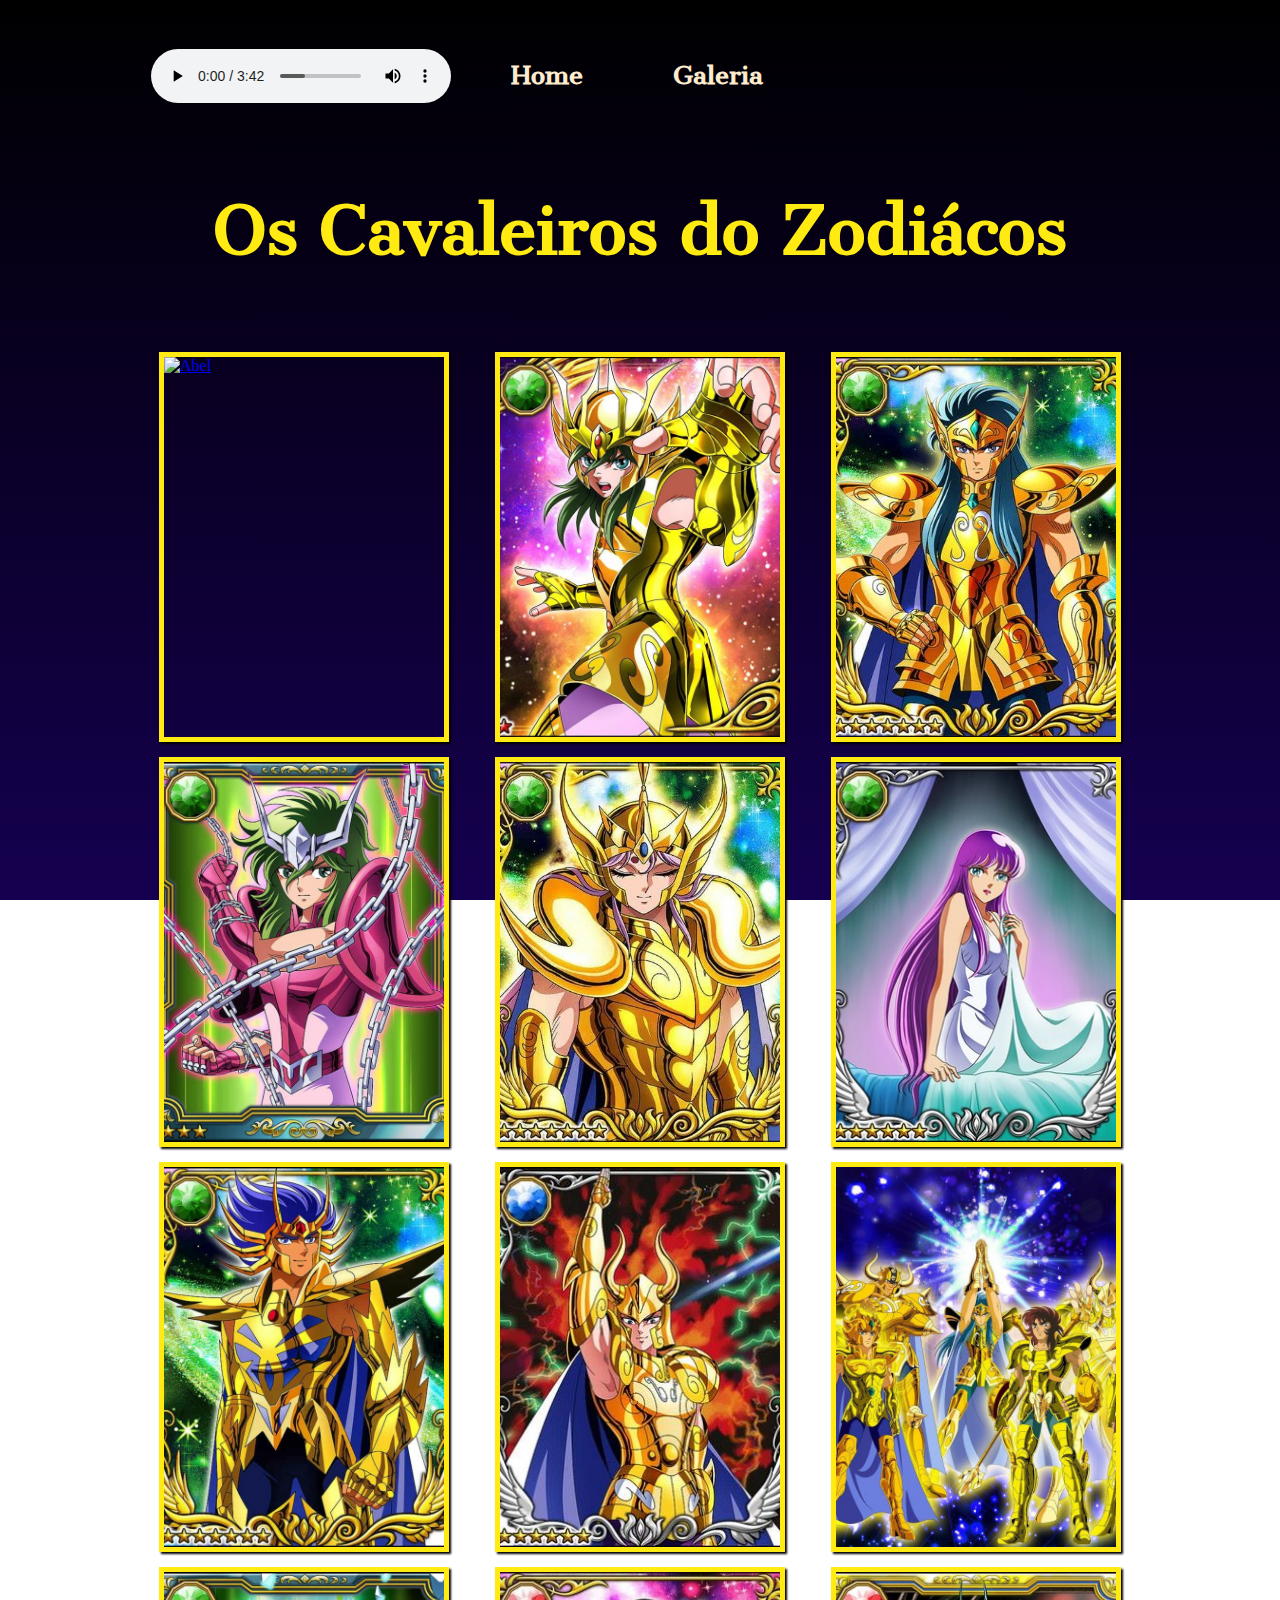
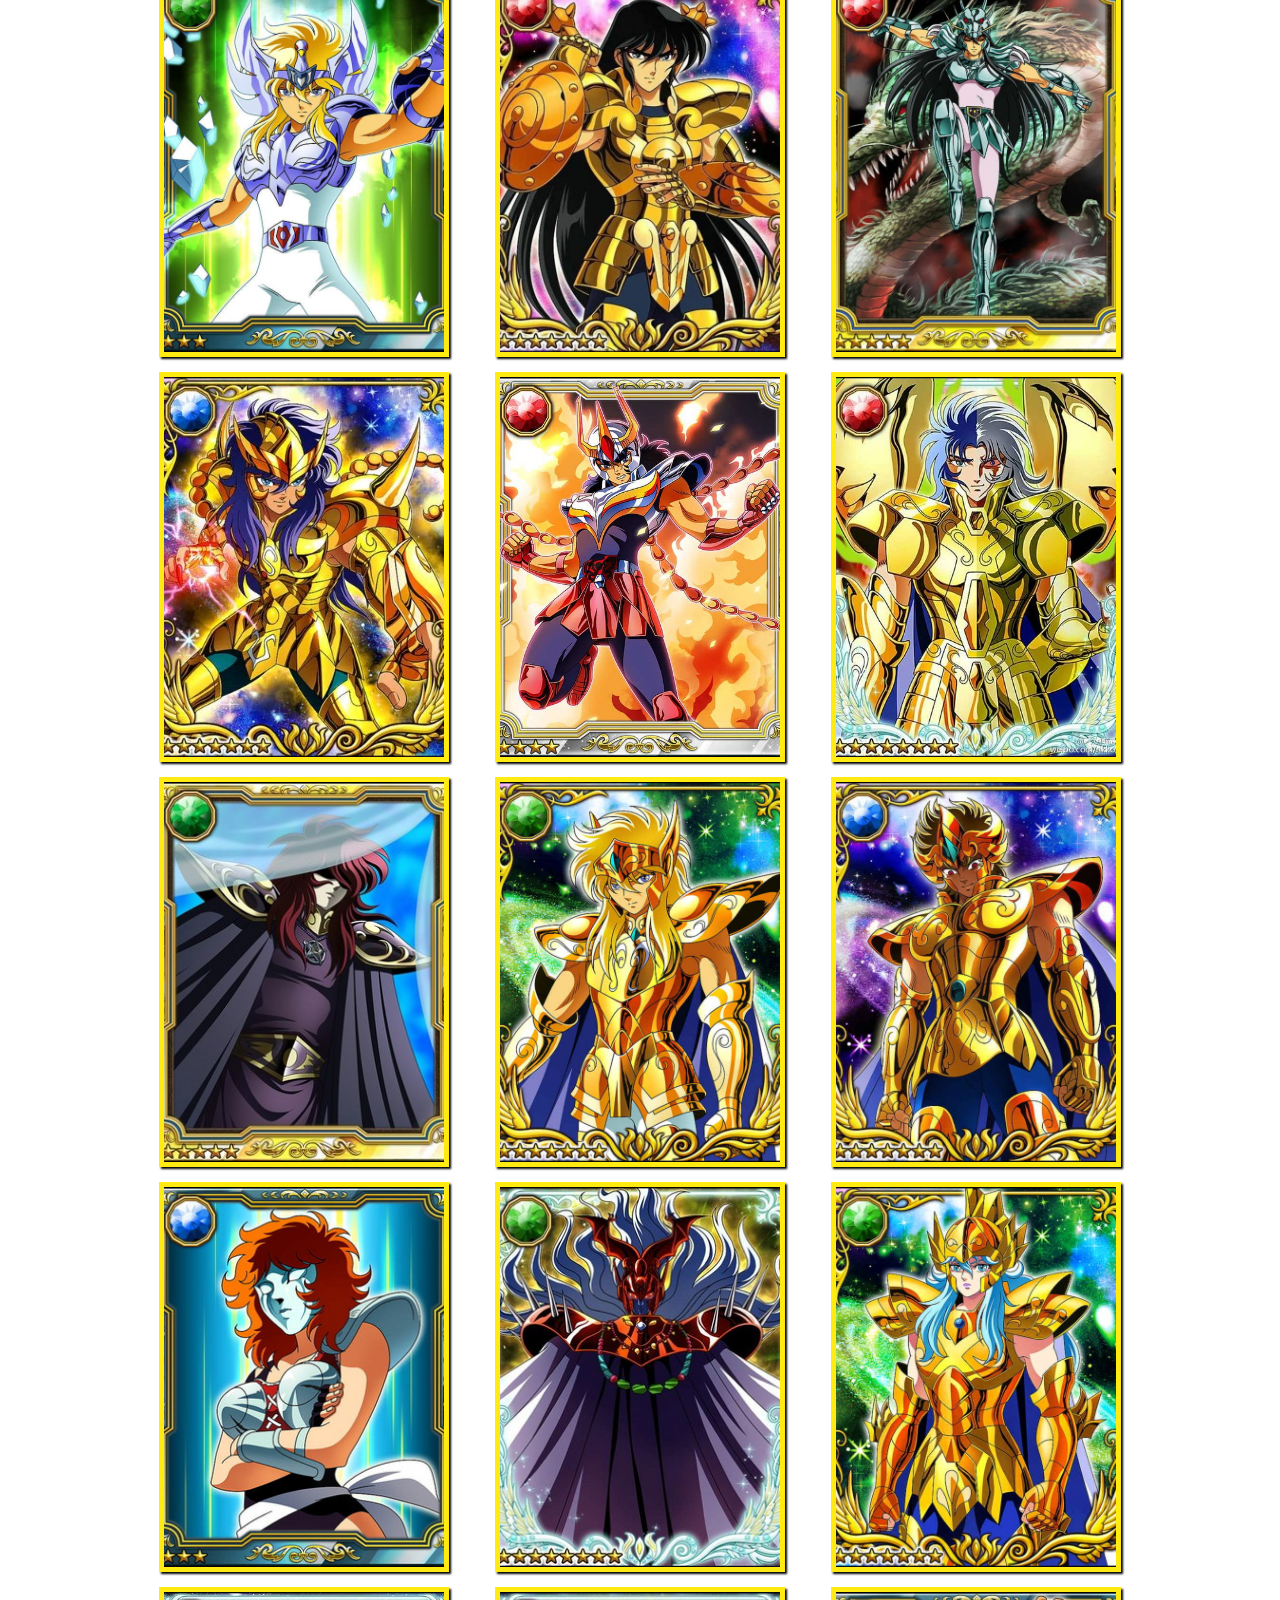
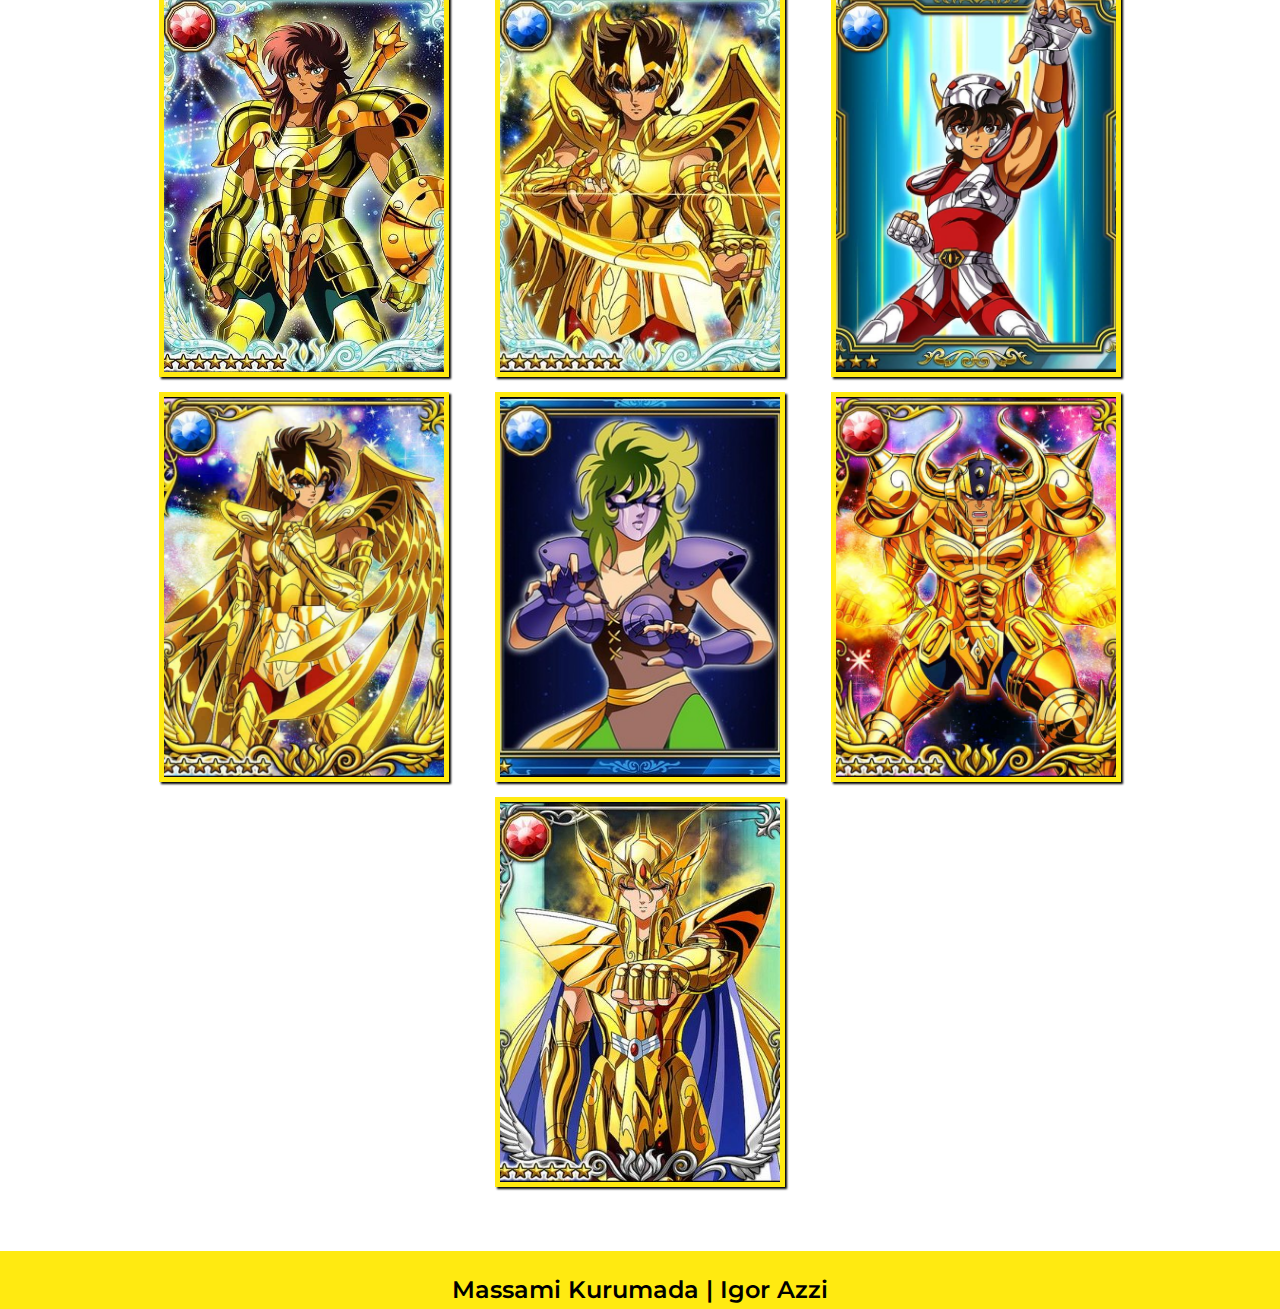
==== galeria.html @ 6b58f1c7 "setup" ====
<!DOCTYPE html>
<html lang="pt-br">

    <head>
        <meta charset="UTF-8">
        <meta http-equiv="X-UA-Compatible" content="IE=edge">
        <meta name="viewport" content="width=device-width, initial-scale=1.0">
        <title>Galeria Cavaleiro dos Zodiácos</title>
        <link rel="stylesheet" href="./styles/style.galeria.css">
    </head>

    <body>
        <header class="cabecalho">
            <nav class="cabecalho__menu">
                <audio class="audio" preload="metadata" autoplay controls loop>
                    <source src="media/Saint Seiya - Opening 1 - Pegasus Fantasy.mp3"; type="audio/mp3">
                    <source src="media/Saint Seiya - Opening 1 - Pegasus Fantasy.mp3"; type="audio/mpeg">
                    <source src="media/Saint Seiya - Opening 1 - Pegasus Fantasy.mp3"; type="audio/ogg">
                    <p>Infelizmente seu navegador não consegue preproduzir audio</p>
                    <a href="media/Saint Seiya - Opening 1 - Pegasus Fantasy.mp3">Clique para baixar</a>
                </audio>
                <a class="cabecalho__menu__navegacao" href="index.html">Home<span class="span"></span></a>
                    <a class="cabecalho__menu__navegacao" href="galeria.html">Galeria<span class="span"></span></a> 
            </nav>
        </header>
    <main >
        <section class="container">
           <h1 class="titulo">Os Cavaleiros do Zodiácos</h1>
            <div class="galeria__container">
                <a href="assets/Abel.jpg"class="galeria__itens">
                    <img src="assets/Abel.jpg" alt="Abel">
                </a>
                <a href="assets/andromeda ouro.png"class="galeria__itens">
                    <img src="assets/andromeda ouro.png" alt="Andromeda">
                </a>
                <a href="assets/aquario.jpg"class="galeria__itens">
                    <img src="assets/aquario.jpg" alt="Aquario">
                </a>
                <a href="assets/andromeda.jpg"class="galeria__itens">
                    <img src="assets/andromeda.jpg" alt="Andromeda">
                </a>
                <a href="assets/aries.jpg"class="galeria__itens">
                    <img src="assets/aries.jpg" alt="Aries">
                </a>
                <a href="assets/athena.jpg"class="galeria__itens">
                    <img src="assets/athena.jpg" alt="Athena">
                </a>
                <a href="assets/cancer.jpg"class="galeria__itens">
                    <img src="assets/cancer.jpg" alt="Cancer">
                </a>
                <a href="assets/capricornio.jpg"class="galeria__itens">
                    <img src="assets/capricornio.jpg" alt="capricornio">
                </a>
                <a href="assets/cavaleiros de ouro.jpg"class="galeria__itens">
                    <img src="assets/cavaleiros de ouro.jpg" alt="Cavaleiros de ouro">
                </a>
                <a href="assets/cisnei.jpg"class="galeria__itens">
                    <img src="assets/cisnei.jpg" alt="Cisnei">
                </a>
                <a href="assets/dragao ouro.jpg"class="galeria__itens">
                    <img src="assets/dragao ouro.jpg" alt="Dragão ouro">
                </a>
                <a href="assets/dragao.jpg"class="galeria__itens">
                    <img src="assets/dragao.jpg" alt="Dragão">
                </a>
                <a href="assets/escorpião.jpg"class="galeria__itens">
                    <img src="assets/escorpião.jpg" alt="Escorpião">
                </a>
                <a href="assets/fenix.jpg"class="galeria__itens">
                    <img src="assets/fenix.jpg" alt="Fenix">
                </a>
                <a href="assets/gemeos.jpg"class="galeria__itens">
                    <img src="assets/gemeos.jpg" alt="Gemeos">
                </a>
                <a href="assets/hades.jpg"class="galeria__itens">
                    <img src="assets/hades.jpg" alt="Hades">
                </a>
                <a href="assets/hyoga ouro.jpg"class="galeria__itens">
                    <img src="assets/hyoga ouro.jpg" alt="Hyoga">
                </a>
                <a href="assets/leao.jpg"class="galeria__itens">
                    <img src="assets/leao.jpg" alt="Leão">
                </a>
                <a href="assets/marim.jpg"class="galeria__itens">
                    <img src="assets/marim.jpg" alt="Marim">
                </a>
                <a href="assets/papa ares.jpg"class="galeria__itens">
                    <img src="assets/papa ares.jpg " alt="Papa Ares">
                </a>
                <a href="assets/peixes.jpg"class="galeria__itens">
                    <img src="assets/peixes.jpg" alt="Peixes">
                </a>
                <a href="assets/sagitario doko.jpg"class="galeria__itens">
                    <img src="assets/sagitario doko.jpg" alt="Doko">
                </a>
                <a href="assets/sagitario.jpg"class="galeria__itens">
                    <img src="assets/sagitario.jpg" alt="Sagitário">
                </a>
                <a href="assets/Seiya_de_Pegaso_04.jpg"class="galeria__itens">
                    <img src="assets/Seiya_de_Pegaso_04.jpg" alt="Seya">
                </a>
                <a href="assets/seya sagitario 2.jpg"class="galeria__itens">
                    <img src="assets/seya sagitario 2.jpg" alt="Seya ouro">
                </a>
                <a href="assets/shaina.jpg"class="galeria__itens">
                    <img src="assets/shaina.jpg" alt="shaina">
                </a>
                <a href="assets/touro.jpg"class="galeria__itens">
                    <img src="assets/touro.jpg" alt="Touro">
                </a>
                <a href="assets/virgem.jpg"class="galeria__itens">
                    <img src="assets/virgem.jpg" alt="Virgem">
                </a>
     
           
             </div>
        </section>
    </main>
        
</body>
<footer class="rodape">
    <span>Massami Kurumada | Igor Azzi</span>
</footer>

</html>
---- styles/style.galeria.css ----
@import url('https://fonts.googleapis.com/css2?family=Cantata+One&family=Montserrat:wght@600&display=swap');

  :root{
   
    --fonte-primaria: 'Cantata One', serif;
    --fonte-secundaria: 'Montserrat', sans-serif;
}



*{
    margin: 0;
    padding: 0;
}

body{
    height: 100vh;
    width: 100vw;
    box-sizing: border-box;
    background:linear-gradient(#000000,#150050);
    background-repeat: no-repeat;
    background-attachment: fixed;
    background-size: cover;
    
  
}

.cabecalho{
  padding: 2% 0 0 10%;
        
    }
    

 .cabecalho__menu{
    display: flex;
    gap: 30px;
    align-items: center;
    padding:2%;
    position: relative;
}

.cabecalho__menu__navegacao{
    position: relative;
    font-family: var(--fonte-primaria);
    font-size: 1.5rem;
    font-weight: 600;
    color: blanchedalmond;
    text-decoration: none;
    padding: 5px  30px;
    transition: .5s;
   
   
}

.cabecalho__menu__navegacao:hover{
    color: #FFEA11;
}

.span{ 
    position: absolute;
    top: 0;
    left: 0;
    width: 100%;
    height: 100%;
    z-index: -1;
    border-bottom: 2px solid #FFEA11;
    border-radius: 15px;
    transform: scale(0) translate Y (50px);
    opacity: 0;
    transition: .5s;

}

.cabecalho__menu__navegacao:hover span{
    transform: scale(1) translate Y(0);
    opacity: 1;
}


 .container{
    display: flex;
    justify-content:center;
    flex-direction: column;
    align-items: center;
    padding: 5%   10%;
    gap: 80px;
}

.titulo{
    font-family: var(--fonte-primaria);
    font-size: 4rem;
    color: #FFEA11;
    
    
    

   
 }

 .galeria__container{
    display:flex;
    flex-wrap:wrap;
    justify-content: space-evenly;
  
    gap:15px;
    
   
}

.galeria__itens{
   
    border: 5px solid #FFEA11;
    box-shadow: 2px 2px 2px #000000;
    flex-grow:0 ;
    width:280px;
    height: 380px;


}
.galeria__itens img{
    width: 100%;
    height: 100%;
    object-fit: cover;
    
}
.galeria__itens :hover{
    transform: scale(1.3);
    border: 10px solid #FFEA11;
    box-shadow: 5px 5px 5px #000000;
    flex-grow: 1;
}


.rodape{
    height: 10px;
    display: flex;
    justify-content: center;
    color: #000000;
    background-color:#FFEA11;
    padding: 24px;
    text-align: center;
    font-family: var(--fonte-secundaria);
    font-size: 1.5rem;
    font-weight: 600;
}

@media (max-width: 1200px){
    .cabecalho{
        padding: 5%;
     
        }
    .cabecalho__menu{
        justify-content: center;
        flex-direction: column;
        padding: 40px;
        gap: 20px;
    
        
    }
    .cabecalho__menu__navegacao{
        font-size: 1.25rem;
    }

    .titulo{
        font-size: 1.5rem;
        justify-content: center;
        gap: 20px;
    }
        
    .galeria__container{
        width: auto;
       }
    
    }
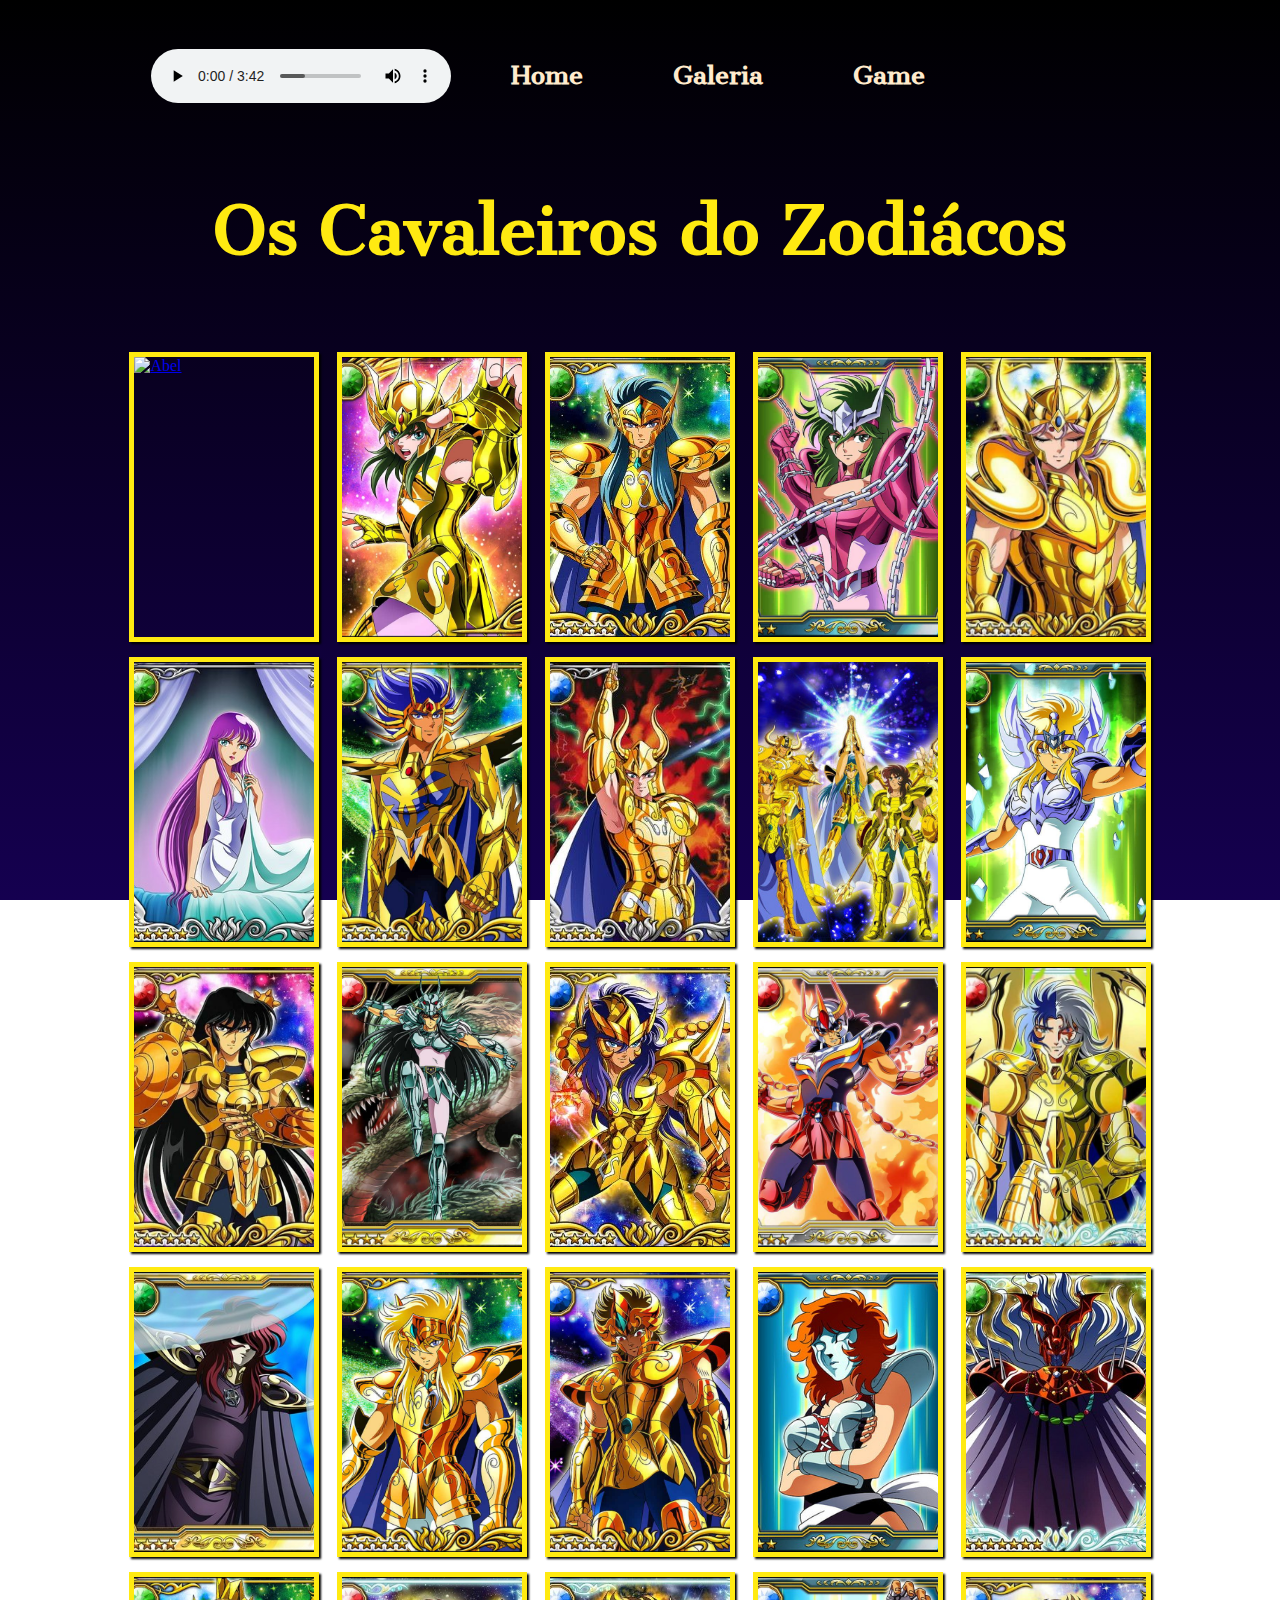
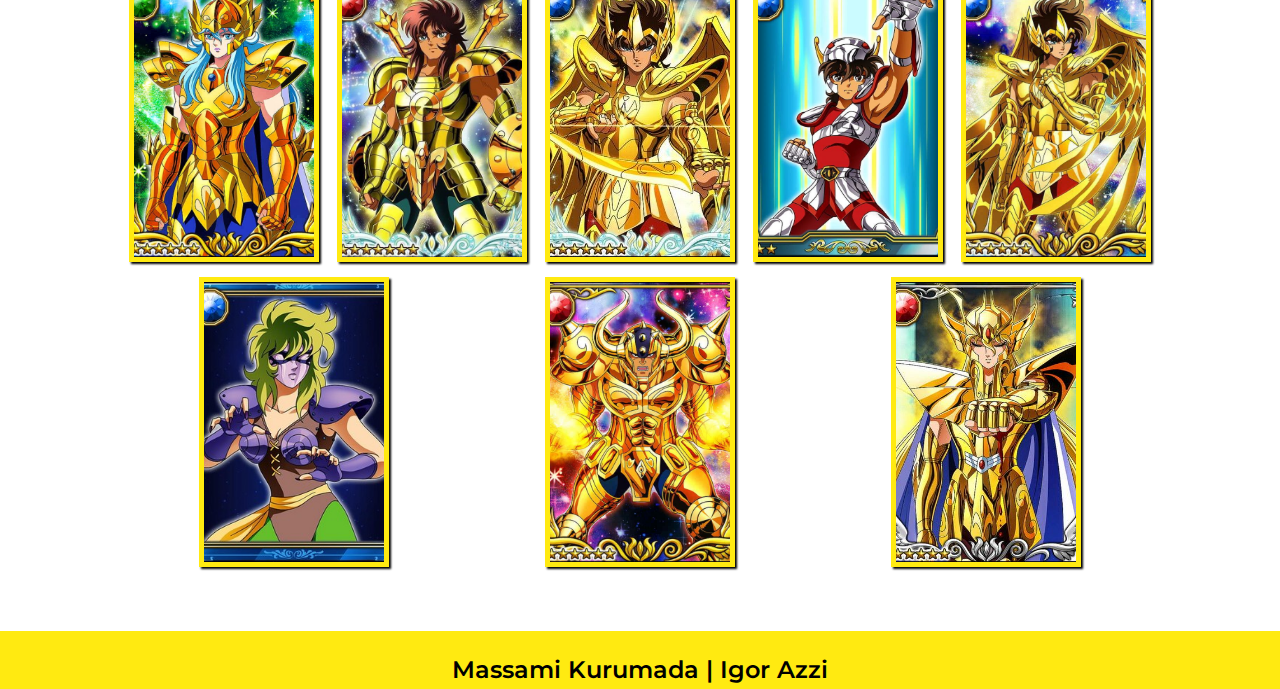
==== commit 99705216: "Criação do menu GAME e do flip-card" ====
--- a/galeria.html
+++ b/galeria.html
@@ -20,7 +20,8 @@
                     <a href="media/Saint Seiya - Opening 1 - Pegasus Fantasy.mp3">Clique para baixar</a>
                 </audio>
                 <a class="cabecalho__menu__navegacao" href="index.html">Home<span class="span"></span></a>
-                    <a class="cabecalho__menu__navegacao" href="galeria.html">Galeria<span class="span"></span></a> 
+                <a class="cabecalho__menu__navegacao" href="galeria.html">Galeria<span class="span"></span></a> 
+                <a class="cabecalho__menu__navegacao" href="game.html">Game<span class="span"></span></a>
             </nav>
         </header>
     <main >
--- a/styles/style.galeria.css
+++ b/styles/style.galeria.css
@@ -100,7 +100,7 @@
  .galeria__container{
     display:flex;
     flex-wrap:wrap;
-    justify-content: space-evenly;
+    justify-content: space-around;
   
     gap:15px;
     
@@ -112,8 +112,8 @@
     border: 5px solid #FFEA11;
     box-shadow: 2px 2px 2px #000000;
     flex-grow:0 ;
-    width:280px;
-    height: 380px;
+    width:180px;
+    height:280px;
 
 
 }
